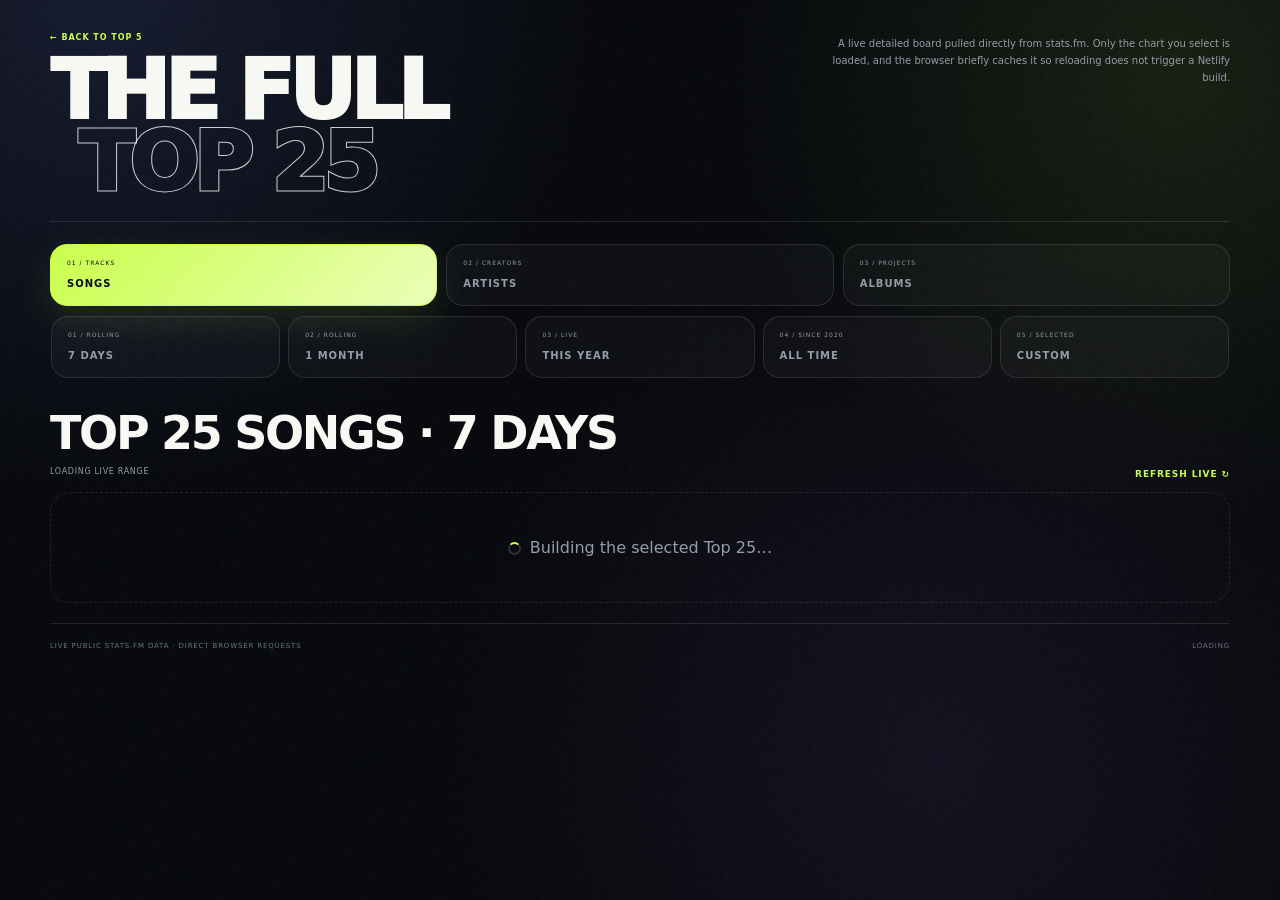
==== top25.html @ 55d4b639 "Add separate live Top 25 page" ====
<!doctype html>
<html lang="en">
<head>
<meta charset="utf-8">
<meta name="viewport" content="width=device-width,initial-scale=1,viewport-fit=cover">
<meta name="theme-color" content="#07090d">
<meta name="color-scheme" content="dark">
<title>Top 25 · Dante's Spotify Power Rankings</title>
<link rel="stylesheet" href="./assets/styles.css">
<link rel="stylesheet" href="./assets/live-additions.css">
</head>
<body>
<div class="noise" aria-hidden="true"></div>
<div class="top25-shell">
<header class="top25-header">
  <div><a class="back-link" href="./index.html">← BACK TO TOP 5</a><h1 class="top25-title">THE FULL <span>TOP 25</span></h1></div>
  <p class="top25-summary">A live detailed board pulled directly from stats.fm. Only the chart you select is loaded, and the browser briefly caches it so reloading does not trigger a Netlify build.</p>
</header>
<section class="top25-controls">
  <nav class="category-tabs" aria-label="Top 25 category">
    <button class="category active" data-category="songs"><small>01 / TRACKS</small><strong>SONGS</strong></button>
    <button class="category" data-category="artists"><small>02 / CREATORS</small><strong>ARTISTS</strong></button>
    <button class="category" data-category="albums"><small>03 / PROJECTS</small><strong>ALBUMS</strong></button>
  </nav>
  <nav class="period-tabs" aria-label="Top 25 period">
    <button class="period" data-period="week"><small>01 / ROLLING</small><strong>7 DAYS</strong></button>
    <button class="period" data-period="month"><small>02 / ROLLING</small><strong>1 MONTH</strong></button>
    <button class="period" data-period="year"><small>03 / LIVE</small><strong>THIS YEAR</strong></button>
    <button class="period" data-period="allTime"><small>04 / SINCE 2020</small><strong>ALL TIME</strong></button>
    <button class="period" data-period="custom"><small>05 / SELECTED</small><strong>CUSTOM</strong></button>
  </nav>
</section>
<div class="head">
  <div><h2 id="top25Heading">TOP 25 SONGS · 7 DAYS</h2><div class="range" id="top25Range">LOADING LIVE RANGE</div></div>
  <button class="refresh-btn" id="refreshTop25">REFRESH LIVE ↻</button>
</div>
<main class="top25-list" id="top25List"><div class="top25-loading"><span class="loader"></span>Building the selected Top 25…</div></main>
<footer class="footer"><span>LIVE PUBLIC STATS.FM DATA · DIRECT BROWSER REQUESTS</span><span id="top25Updated">LOADING</span></footer>
</div>
<script type="module" src="./assets/top25.js"></script>
</body>
</html>
---- assets/styles.css ----
:root{--bg:#07090d;--panel:rgba(16,19,27,.82);--panel-solid:#10131b;--text:#f8f9f4;--muted:#969ca9;--lime:#caff4b;--blue:#708cff;--purple:#bb73ff;--red:#ff7189;--amber:#ffd16f;--line:rgba(255,255,255,.105);--shadow:0 28px 80px rgba(0,0,0,.34)}*{box-sizing:border-box}html{background:var(--bg);scroll-behavior:smooth}body{margin:0;min-height:100vh;color:var(--text);overflow-x:hidden;font-family:Inter,ui-sans-serif,system-ui,-apple-system,BlinkMacSystemFont,"Segoe UI",sans-serif;background:radial-gradient(circle at 8% 0,rgba(112,140,255,.14),transparent 31rem),radial-gradient(circle at 92% 9%,rgba(202,255,75,.09),transparent 28rem),radial-gradient(circle at 73% 84%,rgba(187,115,255,.08),transparent 31rem),var(--bg)}button,a{font:inherit}button{color:inherit}a{color:inherit;text-decoration:none}.noise{pointer-events:none;position:fixed;inset:0;z-index:30;opacity:.035;background-image:url("data:image/svg+xml,%3Csvg viewBox='0 0 180 180' xmlns='http://www.w3.org/2000/svg'%3E%3Cfilter id='n'%3E%3CfeTurbulence type='fractalNoise' baseFrequency='.92' numOctaves='4' stitchTiles='stitch'/%3E%3C/filter%3E%3Crect width='100%25' height='100%25' filter='url(%23n)' opacity='.72'/%3E%3C/svg%3E")}.shell{width:min(1220px,calc(100% - 40px));margin:auto;padding:25px 0 45px;position:relative;z-index:2}.top{display:flex;justify-content:space-between;align-items:center;gap:18px;border-bottom:1px solid var(--line);padding-bottom:21px}.brand{display:flex;align-items:center;gap:12px}.brand-dot{width:12px;height:12px;border-radius:50%;background:var(--lime);box-shadow:0 0 0 6px rgba(202,255,75,.09),0 0 25px rgba(202,255,75,.48)}.brand b{display:block;font-size:11px;letter-spacing:.18em}.brand small{display:block;color:var(--muted);font-size:7px;letter-spacing:.18em;margin-top:4px}.edition{font-size:8px;color:var(--muted);letter-spacing:.12em;text-align:right}.preview-flag{display:inline-flex;align-items:center;gap:7px;margin-left:8px;padding:6px 9px;border:1px solid rgba(255,209,111,.28);color:var(--amber);background:rgba(255,209,111,.055);border-radius:999px;font-size:7px;font-weight:900}.hero{padding:51px 0 29px;display:grid;grid-template-columns:1.2fr .8fr;gap:42px;align-items:end}.kicker{color:var(--lime);font-size:9px;font-weight:950;letter-spacing:.23em}h1{font-size:clamp(53px,8vw,108px);line-height:.8;letter-spacing:-.074em;margin:13px 0 23px;font-weight:980}h1 span{display:block;color:transparent;-webkit-text-stroke:1.25px rgba(248,249,244,.9);transform:translateX(7%)}.lede{color:var(--muted);line-height:1.72;font-size:13px;max-width:780px;margin:0}.hero-note{border:1px solid var(--line);border-radius:22px;padding:19px;background:linear-gradient(145deg,rgba(255,255,255,.05),rgba(255,255,255,.016));box-shadow:var(--shadow)}.hero-note small{font-size:7px;letter-spacing:.18em;color:var(--lime)}.hero-note h2{font-size:18px;letter-spacing:-.03em;margin:10px 0 9px}.hero-note p{color:var(--muted);font-size:9px;line-height:1.65;margin:0}.status{display:grid;grid-template-columns:repeat(4,1fr);border:1px solid var(--line);border-radius:20px;overflow:hidden;background:rgba(255,255,255,.025);margin:1px 0 17px}.status>div{padding:15px 16px;border-right:1px solid var(--line);min-height:69px;display:flex;justify-content:center;flex-direction:column}.status>div:last-child{border-right:0}.status small{display:block;color:var(--muted);font-size:6px;letter-spacing:.17em;margin-bottom:7px}.status strong{font-size:10px;letter-spacing:.045em}.dot{display:inline-block;width:7px;height:7px;border-radius:50%;background:var(--lime);box-shadow:0 0 13px var(--lime);margin-right:7px}.category-tabs{display:grid;grid-template-columns:repeat(3,1fr);gap:9px;margin-bottom:10px}.category,.period{border:1px solid var(--line);background:rgba(255,255,255,.03);color:var(--muted);border-radius:17px;padding:14px 16px;text-align:left;cursor:pointer;transition:.22s ease}.category:hover,.period:hover{transform:translateY(-2px);border-color:rgba(255,255,255,.25)}.category.active{background:linear-gradient(135deg,var(--lime),#ecffb9);color:#07090d;border-color:var(--lime);box-shadow:0 13px 38px rgba(202,255,75,.11)}.category small,.period small{display:block;font-size:6px;letter-spacing:.17em;margin-bottom:6px}.category strong,.period strong{font-size:10px;letter-spacing:.1em}.period-tabs{display:flex;gap:8px;overflow-x:auto;padding:0 1px 13px;scrollbar-width:none}.period-tabs::-webkit-scrollbar{display:none}.period{min-width:145px;flex:1}.period.active{color:var(--text);border-color:rgba(202,255,75,.63);box-shadow:inset 0 -3px 0 var(--lime),0 12px 30px rgba(0,0,0,.12)}.head{display:flex;justify-content:space-between;align-items:end;gap:20px;margin:15px 0 13px}.head h2{font-size:clamp(26px,4vw,46px);letter-spacing:-.05em;margin:0}.range{font-size:8px;color:var(--muted);letter-spacing:.085em;text-align:right;max-width:530px;line-height:1.55}.board{display:grid;gap:12px;min-height:250px}.card{--accent:var(--lime);display:grid;grid-template-columns:79px 106px minmax(0,1fr) 215px;gap:18px;align-items:center;min-height:146px;border:1px solid var(--line);border-radius:23px;padding:17px 19px 17px 6px;background:linear-gradient(104deg,color-mix(in srgb,var(--accent) 8%,transparent),var(--panel) 38%,rgba(16,19,27,.72));overflow:hidden;position:relative;box-shadow:0 21px 62px rgba(0,0,0,.16);opacity:0;transform:translateY(17px);animation:cardIn .53s cubic-bezier(.2,.84,.2,1) forwards}.card:first-child{min-height:180px;grid-template-columns:96px 138px minmax(0,1fr) 245px;border-color:color-mix(in srgb,var(--accent) 53%,transparent)}.card:after{content:"";position:absolute;right:-12%;bottom:-140%;width:58%;height:240%;background:radial-gradient(circle,color-mix(in srgb,var(--accent) 13%,transparent),transparent 64%);pointer-events:none}@keyframes cardIn{to{opacity:1;transform:none}}.rank{font-size:64px;text-align:center;font-weight:980;color:transparent;-webkit-text-stroke:1px var(--accent);letter-spacing:-.09em;position:relative;z-index:1}.card:first-child .rank{font-size:88px;color:var(--accent);-webkit-text-stroke:0;text-shadow:0 0 36px color-mix(in srgb,var(--accent) 39%,transparent)}.art{width:100%;aspect-ratio:1;border-radius:18px;object-fit:cover;position:relative;z-index:1;background:linear-gradient(135deg,color-mix(in srgb,var(--accent) 43%,#1c2334),#0d1017);box-shadow:0 17px 43px rgba(0,0,0,.35)}.artist-art{border-radius:50%}.art-fallback{display:grid;place-items:center;font-size:24px;font-weight:950;letter-spacing:-.055em;color:rgba(255,255,255,.72)}.main{min-width:0;position:relative;z-index:1}.rowtop{display:flex;justify-content:space-between;gap:15px;align-items:flex-start}.name{font-size:clamp(19px,2.65vw,34px);text-transform:uppercase;margin:0;letter-spacing:-.045em;line-height:1.04;overflow-wrap:anywhere}.sub{color:var(--muted);font-size:9px;letter-spacing:.1em;text-transform:uppercase;margin:7px 0 0}.badges{display:flex;align-items:center;gap:7px;flex-wrap:wrap;justify-content:flex-end}.move,.trend-badge{border:1px solid var(--line);border-radius:999px;padding:6px 9px;font-size:7px;font-weight:950;letter-spacing:.075em;white-space:nowrap}.move.up{color:var(--lime)}.move.down{color:var(--red)}.move.new{color:var(--amber)}.trend-badge{color:var(--blue)}.metrics{display:flex;gap:20px;flex-wrap:wrap;margin-top:21px}.metric small{display:block;color:var(--muted);font-size:5px;letter-spacing:.17em;margin-bottom:5px}.metric strong{font-size:11px}.meter{height:4px;background:rgba(255,255,255,.07);border-radius:999px;margin-top:16px;overflow:hidden}.meter i{display:block;height:100%;background:var(--accent);box-shadow:0 0 15px var(--accent);transform-origin:left;animation:grow .9s .18s both}@keyframes grow{from{transform:scaleX(0)}}.score-pane{position:relative;z-index:1}.score-line{display:flex;justify-content:flex-end;align-items:baseline;gap:5px}.score-line strong{font-size:45px;letter-spacing:-.065em}.score-line small{color:var(--muted);font-size:6px;letter-spacing:.16em}.spark{width:100%;height:63px;margin-top:6px}.spark polyline{fill:none;stroke:var(--accent);stroke-width:2.3;vector-effect:non-scaling-stroke;filter:drop-shadow(0 0 7px var(--accent))}.spark polygon{fill:color-mix(in srgb,var(--accent) 11%,transparent)}.sparkline-base{stroke:rgba(255,255,255,.08);stroke-width:1;stroke-dasharray:3 4}.spark-caption{text-align:right;color:var(--muted);font-size:5px;letter-spacing:.145em;line-height:1.35;margin-top:-1px}.content-grid{display:grid;grid-template-columns:minmax(0,1.18fr) minmax(340px,.82fr);gap:14px;margin-top:16px}.panel{border:1px solid var(--line);border-radius:23px;background:var(--panel);padding:21px;box-shadow:0 20px 55px rgba(0,0,0,.12);backdrop-filter:blur(15px)}.eyebrow{color:var(--lime);font-size:7px;font-weight:950;letter-spacing:.19em}.panel h3{font-size:22px;letter-spacing:-.035em;margin:9px 0 12px}.panel p{color:#c4c8d2;font-size:11px;line-height:1.77;margin:0}.leader-grid{display:grid;grid-template-columns:repeat(3,1fr);gap:9px;margin-top:18px}.leader{border:1px solid var(--line);border-radius:14px;padding:11px;background:rgba(255,255,255,.025)}.leader small{display:block;color:var(--muted);font-size:5px;letter-spacing:.16em;margin-bottom:6px}.leader strong{font-size:10px}.playlist-head{display:flex;justify-content:space-between;align-items:center;gap:13px;margin-bottom:12px}.playlist-title-wrap h3{margin:7px 0 0}.carousel-controls{display:flex;gap:7px}.carousel-btn{width:38px;height:38px;border-radius:12px;border:1px solid var(--line);background:rgba(255,255,255,.035);cursor:pointer;display:grid;place-items:center;font-size:18px;transition:.2s}.carousel-btn:hover{transform:translateY(-2px);border-color:rgba(255,255,255,.28)}.playlist-stage{position:relative;overflow:hidden;border-radius:17px;background:#121212;touch-action:pan-y}.playlist-meta{display:flex;align-items:center;justify-content:space-between;gap:13px;margin:0 1px 10px}.playlist-meta strong{font-size:12px;letter-spacing:.07em}.open-link{font-size:7px;color:var(--lime);letter-spacing:.13em}.spotify-frame{display:block;width:100%;height:352px;border:0;border-radius:17px;background:#121212}.carousel-foot{display:flex;justify-content:space-between;align-items:center;gap:13px;margin-top:11px}.dots{display:flex;gap:6px}.dot-btn{width:7px;height:7px;padding:0;border:0;border-radius:50%;background:rgba(255,255,255,.2);cursor:pointer}.dot-btn.active{width:22px;border-radius:999px;background:var(--lime);box-shadow:0 0 12px rgba(202,255,75,.42)}.carousel-count{font-size:7px;color:var(--muted);letter-spacing:.16em}.playlist-note{color:var(--muted)!important;font-size:8px!important;line-height:1.6!important;margin-top:10px!important}.method-grid{display:grid;grid-template-columns:1fr 1fr;gap:14px;margin-top:14px}.formula{font-size:clamp(22px,3.7vw,43px);font-weight:980;letter-spacing:-.055em;line-height:1.04}.formula span{color:var(--lime)}.method-copy{color:var(--muted);font-size:9px;line-height:1.75}.method-copy b{color:var(--text)}.empty{border:1px dashed rgba(255,255,255,.17);border-radius:22px;padding:35px;text-align:center;color:var(--muted);line-height:1.7}.footer{display:flex;justify-content:space-between;align-items:center;gap:15px;border-top:1px solid var(--line);margin-top:20px;padding-top:18px;color:#6c7280;font-size:7px;letter-spacing:.12em}@media(max-width:940px){.hero{grid-template-columns:1fr}.card,.card:first-child{grid-template-columns:64px 92px minmax(0,1fr) 185px}.card:first-child{grid-template-columns:75px 112px minmax(0,1fr) 195px}.content-grid{grid-template-columns:1fr}}@media(max-width:760px){.score-pane{display:none}.card,.card:first-child{grid-template-columns:60px 90px minmax(0,1fr)}.card:first-child{grid-template-columns:69px 104px minmax(0,1fr)}.method-grid{grid-template-columns:1fr}}@media(max-width:620px){.shell{width:calc(100% - 22px);padding-top:16px}.top{align-items:flex-start}.edition{max-width:160px}.preview-flag{display:flex;margin:7px 0 0 auto;width:max-content}.hero{padding:38px 0 26px;gap:25px}h1{font-size:56px}h1 span{transform:translateX(2%)}.lede{font-size:11px}.status{grid-template-columns:1fr 1fr}.status>div:nth-child(2){border-right:0}.status>div:nth-child(-n+2){border-bottom:1px solid var(--line)}.category-tabs{gap:6px}.category{padding:12px 9px}.category strong{font-size:9px}.period{min-width:126px;padding:13px 12px}.head{align-items:flex-start;flex-direction:column;gap:7px}.range{text-align:left}.card,.card:first-child{grid-template-columns:43px 67px minmax(0,1fr);gap:9px;min-height:124px;padding:12px 10px 12px 2px;border-radius:18px}.card:first-child{min-height:141px}.rank,.card:first-child .rank{font-size:41px}.art{border-radius:13px}.artist-art{border-radius:50%}.name{font-size:16px}.sub{font-size:7px}.badges{gap:4px}.trend-badge{display:none}.move{font-size:6px;padding:5px 6px}.metrics{gap:10px;margin-top:12px}.metric strong{font-size:9px}.metric:nth-child(4){display:none}.meter{margin-top:10px}.panel{padding:17px}.leader-grid{grid-template-columns:1fr}.spotify-frame{height:352px}.footer{align-items:flex-start;flex-direction:column}}
---- assets/live-additions.css ----
body.modal-open{overflow:hidden}.live-flag{display:inline-flex;align-items:center;margin-left:8px;padding:6px 9px;border:1px solid rgba(202,255,75,.3);color:var(--lime);background:rgba(202,255,75,.055);border-radius:999px;font-size:7px;font-weight:900}.status strong{line-height:1.45}.refresh-btn{border:0;background:none;color:var(--lime);font-size:9px;font-weight:900;letter-spacing:.1em;padding:0;text-align:left;cursor:pointer}.refresh-btn:hover{color:#fff}.custom-range-bar{border:1px solid rgba(202,255,75,.25);border-radius:20px;padding:17px 18px;background:linear-gradient(135deg,rgba(202,255,75,.07),rgba(112,140,255,.035));display:grid;grid-template-columns:minmax(0,1fr) auto;gap:12px 18px;align-items:center;margin-bottom:15px;animation:slideDown .3s ease}.custom-range-bar[hidden]{display:none}.custom-range-bar small{display:block;color:var(--muted);font-size:6px;letter-spacing:.17em;margin-bottom:7px}.custom-range-bar strong{font-size:13px}.custom-range-bar p{grid-column:1/-1;color:var(--muted);font-size:8px;margin:0;line-height:1.55}.custom-actions{display:flex;gap:8px;flex-wrap:wrap}.primary-btn,.secondary-btn{border-radius:12px;padding:11px 14px;font-size:8px;font-weight:950;letter-spacing:.11em;cursor:pointer;transition:.2s}.primary-btn{border:1px solid var(--lime);background:var(--lime);color:#07090d}.primary-btn:disabled{opacity:.35;cursor:not-allowed}.secondary-btn{border:1px solid var(--line);background:rgba(255,255,255,.04)}.primary-btn:not(:disabled):hover,.secondary-btn:hover{transform:translateY(-2px)}@keyframes slideDown{from{opacity:0;transform:translateY(-8px)}to{opacity:1;transform:none}}.head{align-items:flex-end}.head>div{min-width:0}.range{text-align:left;max-width:670px;margin-top:6px}.top25-link{display:flex;align-items:center;gap:12px;border:1px solid rgba(202,255,75,.25);border-radius:14px;padding:12px 14px;color:var(--lime);font-size:8px;font-weight:950;letter-spacing:.12em;white-space:nowrap;transition:.2s}.top25-link span{font-size:18px;line-height:0}.top25-link:hover{transform:translateX(3px);background:rgba(202,255,75,.06)}.top25-link.disabled{pointer-events:none;opacity:.35}.loader{display:inline-block;width:13px;height:13px;margin-right:9px;border:2px solid rgba(255,255,255,.15);border-top-color:var(--lime);border-radius:50%;vertical-align:-2px;animation:spin .8s linear infinite}@keyframes spin{to{transform:rotate(360deg)}}
.calendar-overlay{position:fixed;inset:0;z-index:100;background:rgba(3,5,8,.76);backdrop-filter:blur(14px);display:grid;place-items:center;padding:20px;opacity:0;transition:opacity .18s ease}.calendar-overlay[hidden]{display:none}.calendar-overlay.open{opacity:1}.calendar-sheet{width:min(900px,100%);max-height:min(850px,calc(100vh - 30px));overflow:auto;border:1px solid rgba(255,255,255,.15);border-radius:28px;padding:24px;background:linear-gradient(145deg,#121722,#0c1017);box-shadow:0 40px 120px rgba(0,0,0,.62);transform:translateY(18px) scale(.98);transition:transform .22s cubic-bezier(.2,.8,.2,1)}.calendar-overlay.open .calendar-sheet{transform:none}.calendar-top{display:flex;justify-content:space-between;align-items:flex-start;gap:20px}.calendar-top h2{margin:7px 0 0;font-size:30px;letter-spacing:-.04em}.calendar-close{width:42px;height:42px;border-radius:14px;border:1px solid var(--line);background:rgba(255,255,255,.04);font-size:25px;cursor:pointer}.calendar-summary{display:grid;grid-template-columns:1fr auto 1fr;gap:12px;align-items:center;margin:20px 0 14px}.calendar-summary>div{border:1px solid var(--line);border-radius:15px;padding:12px;background:rgba(255,255,255,.025)}.calendar-summary small{display:block;color:var(--muted);font-size:6px;letter-spacing:.16em;margin-bottom:6px}.calendar-summary strong{font-size:11px}.calendar-summary>span{color:var(--lime)}.quick-ranges{display:flex;gap:7px;flex-wrap:wrap;margin-bottom:18px}.quick-ranges button{border:1px solid var(--line);background:rgba(255,255,255,.035);border-radius:999px;padding:8px 11px;font-size:7px;font-weight:900;letter-spacing:.09em;cursor:pointer}.quick-ranges button:hover{border-color:rgba(202,255,75,.45);color:var(--lime)}.calendar-nav{display:flex;justify-content:space-between;align-items:center;border-top:1px solid var(--line);padding-top:15px}.calendar-nav button{width:38px;height:38px;border:1px solid var(--line);border-radius:12px;background:rgba(255,255,255,.035);cursor:pointer}.calendar-nav strong{font-size:9px;letter-spacing:.1em;color:var(--muted)}.calendar-months{display:grid;grid-template-columns:1fr 1fr;gap:18px;margin-top:13px}.calendar-month{border:1px solid var(--line);border-radius:18px;padding:16px;background:rgba(255,255,255,.018)}.calendar-month h3{margin:0 0 13px;font-size:15px;letter-spacing:-.02em}.weekdays,.days-grid{display:grid;grid-template-columns:repeat(7,1fr);gap:5px}.weekdays{margin-bottom:6px}.weekdays span{text-align:center;color:var(--muted);font-size:6px;font-weight:900}.calendar-day,.calendar-blank{aspect-ratio:1;display:grid;place-items:center}.calendar-day{border:0;border-radius:10px;background:transparent;font-size:10px;cursor:pointer;position:relative}.calendar-day:hover:not(:disabled){background:rgba(202,255,75,.12);color:var(--lime)}.calendar-day.selected{background:var(--lime);color:#07090d;font-weight:950;box-shadow:0 0 18px rgba(202,255,75,.25)}.calendar-day.in-range{background:rgba(202,255,75,.09);color:#fff}.calendar-day:disabled{opacity:.16;cursor:not-allowed}.calendar-foot{display:flex;justify-content:flex-end;gap:9px;margin-top:18px;padding-top:17px;border-top:1px solid var(--line)}
.top25-shell{width:min(1180px,calc(100% - 40px));margin:auto;padding:25px 0 50px;position:relative;z-index:2}.top25-header{display:flex;justify-content:space-between;gap:20px;align-items:flex-start;border-bottom:1px solid var(--line);padding-bottom:22px}.back-link{display:inline-flex;gap:9px;align-items:center;color:var(--lime);font-size:8px;font-weight:900;letter-spacing:.12em;margin-bottom:13px}.top25-title{font-size:clamp(40px,7vw,82px);letter-spacing:-.065em;line-height:.88;margin:0}.top25-title span{display:block;color:transparent;-webkit-text-stroke:1px rgba(255,255,255,.8)}.top25-summary{max-width:410px;color:var(--muted);font-size:10px;line-height:1.7;text-align:right}.top25-controls{margin:22px 0 14px}.top25-list{display:grid;gap:8px}.top25-row{--accent:var(--lime);display:grid;grid-template-columns:58px 66px minmax(0,1fr) 100px 110px 100px;gap:14px;align-items:center;border:1px solid var(--line);border-radius:18px;padding:10px 14px 10px 7px;background:linear-gradient(100deg,color-mix(in srgb,var(--accent) 7%,transparent),rgba(16,19,27,.78));animation:cardIn .45s both}.top25-row.featured{min-height:96px;border-color:color-mix(in srgb,var(--accent) 35%,transparent)}.top25-rank{text-align:center;font-size:30px;font-weight:980;color:transparent;-webkit-text-stroke:1px var(--accent)}.top25-row.featured .top25-rank{color:var(--accent);-webkit-text-stroke:0}.top25-art{width:100%;aspect-ratio:1;border-radius:13px;object-fit:cover;background:#141924}.top25-art.artist-art{border-radius:50%}.top25-name{min-width:0}.top25-name strong{display:block;font-size:14px;text-transform:uppercase;white-space:nowrap;overflow:hidden;text-overflow:ellipsis}.top25-name small{display:block;margin-top:5px;color:var(--muted);font-size:7px;letter-spacing:.08em;text-transform:uppercase;white-space:nowrap;overflow:hidden;text-overflow:ellipsis}.top25-stat small{display:block;color:var(--muted);font-size:5px;letter-spacing:.15em;margin-bottom:4px}.top25-stat strong{font-size:10px}.top25-power{text-align:right;display:grid;justify-items:end;gap:3px}.top25-power strong{font-size:26px;letter-spacing:-.05em}.top25-power small{display:block;color:var(--muted);font-size:5px;letter-spacing:.13em}.top25-power .move{padding:4px 7px}.top25-loading{padding:45px;text-align:center;border:1px dashed var(--line);border-radius:20px;color:var(--muted)}
@media(max-width:940px){.top25-row{grid-template-columns:50px 58px minmax(0,1fr) 86px 88px}.top25-row .top25-stat:nth-of-type(2){display:none}}@media(max-width:760px){.top25-header{display:block}.top25-summary{text-align:left;margin-top:18px}.top25-row{grid-template-columns:42px 52px minmax(0,1fr) 70px}.top25-row .top25-stat{display:none}.top25-power strong{font-size:22px}}@media(max-width:700px){.calendar-overlay{align-items:end;padding:0}.calendar-sheet{width:100%;max-height:92vh;border-radius:26px 26px 0 0;padding:20px 15px calc(18px + env(safe-area-inset-bottom));transform:translateY(100%)}.calendar-overlay.open .calendar-sheet{transform:none}.calendar-months{grid-template-columns:1fr}.calendar-summary{gap:7px}.quick-ranges{overflow-x:auto;flex-wrap:nowrap;padding-bottom:3px}.quick-ranges button{white-space:nowrap}.calendar-foot{position:sticky;bottom:-1px;background:#0d1118;padding-bottom:2px}}@media(max-width:620px){.top25-shell{width:calc(100% - 22px);padding-top:16px}.head{align-items:flex-start;flex-direction:column;gap:11px}.top25-link{width:100%;justify-content:space-between}.custom-range-bar{grid-template-columns:1fr}.custom-actions{width:100%}.custom-actions button{flex:1}.top25-row{grid-template-columns:37px 48px minmax(0,1fr) 55px;padding:8px 8px 8px 3px;gap:8px}.top25-rank{font-size:24px}.top25-name strong{font-size:11px}.top25-power strong{font-size:19px}}
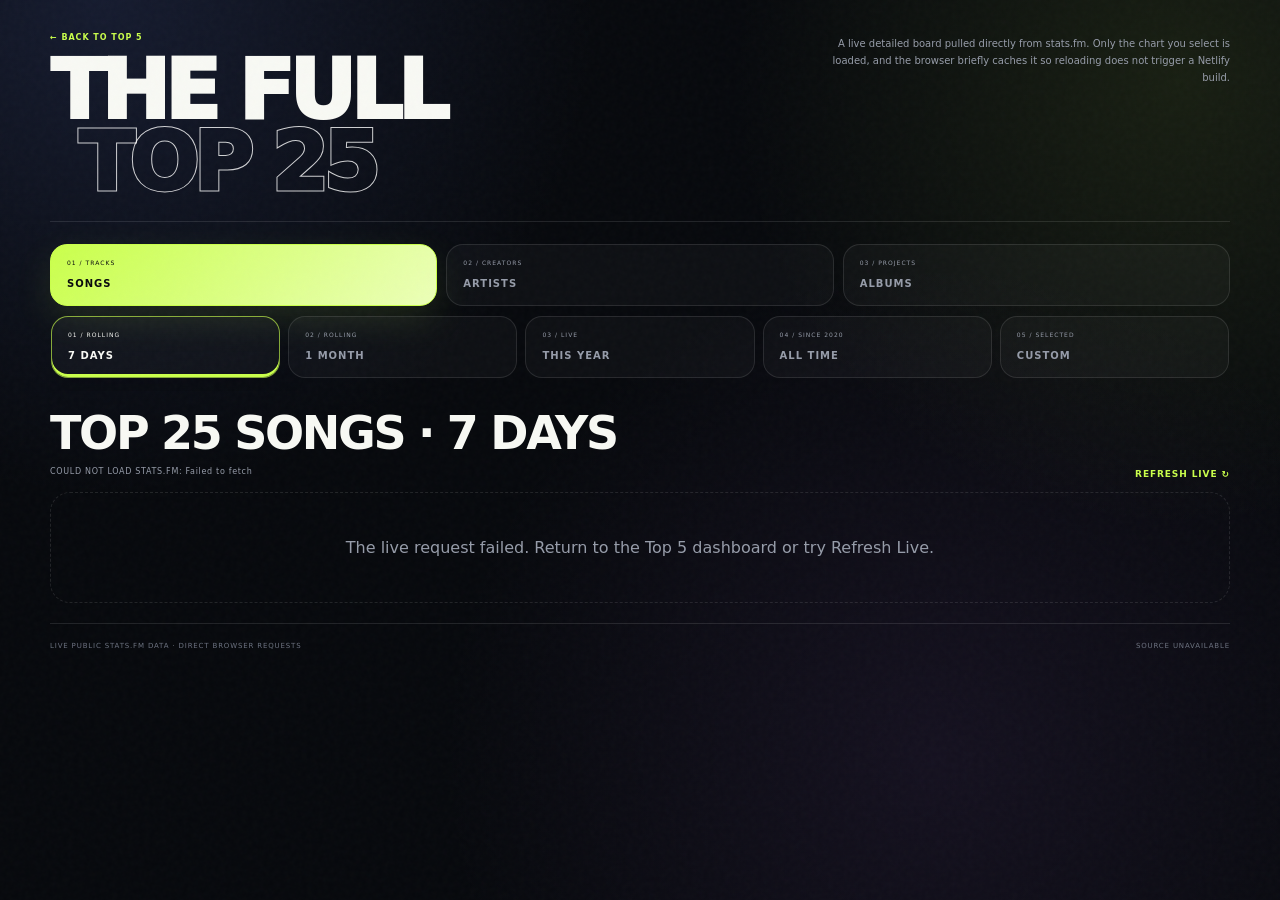
==== commit b892e771: "Preserve Top 25 return state" ====
--- a/top25.html
+++ b/top25.html
@@ -13,7 +13,7 @@
 <div class="noise" aria-hidden="true"></div>
 <div class="top25-shell">
 <header class="top25-header">
-  <div><a class="back-link" href="./index.html">← BACK TO TOP 5</a><h1 class="top25-title">THE FULL <span>TOP 25</span></h1></div>
+  <div><a class="back-link" id="backTop5" href="./index.html">← BACK TO TOP 5</a><h1 class="top25-title">THE FULL <span>TOP 25</span></h1></div>
   <p class="top25-summary">A live detailed board pulled directly from stats.fm. Only the chart you select is loaded, and the browser briefly caches it so reloading does not trigger a Netlify build.</p>
 </header>
 <section class="top25-controls">
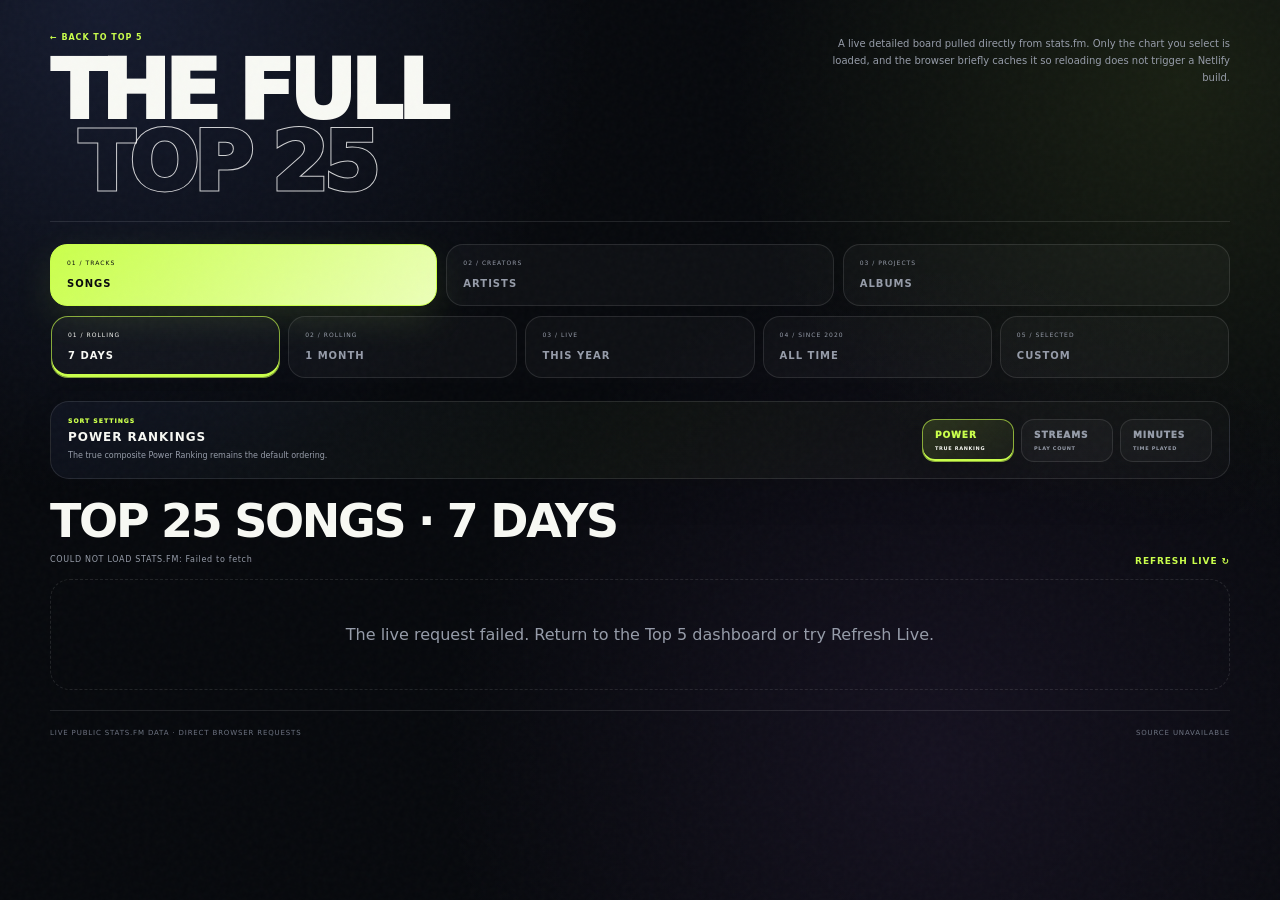
==== commit ed43f29e: "Add ranking mode selector to Top 25" ====
--- a/top25.html
+++ b/top25.html
@@ -8,6 +8,7 @@
 <title>Top 25 · Dante's Spotify Power Rankings</title>
 <link rel="stylesheet" href="./assets/styles.css">
 <link rel="stylesheet" href="./assets/live-additions.css">
+<link rel="stylesheet" href="./assets/sort-modes.css">
 </head>
 <body>
 <div class="noise" aria-hidden="true"></div>
@@ -29,6 +30,18 @@
     <button class="period" data-period="allTime"><small>04 / SINCE 2020</small><strong>ALL TIME</strong></button>
     <button class="period" data-period="custom"><small>05 / SELECTED</small><strong>CUSTOM</strong></button>
   </nav>
+  <section class="sort-settings" aria-label="Top 25 ranking sort settings">
+    <div class="sort-settings-copy">
+      <small>SORT SETTINGS</small>
+      <strong id="sortModeName">POWER RANKINGS</strong>
+      <p id="sortModeDescription">The true composite Power Ranking remains the default ordering.</p>
+    </div>
+    <div class="sort-mode-tabs" role="group" aria-label="Choose Top 25 ranking mode">
+      <button class="sort-mode active" type="button" data-sort="power"><span>POWER</span><small>TRUE RANKING</small></button>
+      <button class="sort-mode" type="button" data-sort="streams"><span>STREAMS</span><small>PLAY COUNT</small></button>
+      <button class="sort-mode" type="button" data-sort="minutes"><span>MINUTES</span><small>TIME PLAYED</small></button>
+    </div>
+  </section>
 </section>
 <div class="head">
   <div><h2 id="top25Heading">TOP 25 SONGS · 7 DAYS</h2><div class="range" id="top25Range">LOADING LIVE RANGE</div></div>
--- a/assets/sort-modes.css
+++ b/assets/sort-modes.css
@@ -0,0 +1 @@
+.sort-settings{display:grid;grid-template-columns:minmax(0,1fr) auto;gap:14px 22px;align-items:center;margin:0 0 15px;padding:15px 17px;border:1px solid var(--line);border-radius:19px;background:linear-gradient(125deg,rgba(112,140,255,.055),rgba(202,255,75,.035),rgba(255,255,255,.015));box-shadow:0 14px 38px rgba(0,0,0,.09)}.sort-settings-copy{min-width:0}.sort-settings-copy>small{display:block;color:var(--lime);font-size:6px;font-weight:950;letter-spacing:.18em;margin-bottom:6px}.sort-settings-copy>strong{display:block;font-size:12px;letter-spacing:.08em}.sort-settings-copy>p{margin:6px 0 0;max-width:690px;color:var(--muted);font-size:8px;line-height:1.55}.sort-mode-tabs{display:grid;grid-template-columns:repeat(3,minmax(92px,1fr));gap:7px}.sort-mode{min-width:0;border:1px solid var(--line);border-radius:13px;background:rgba(255,255,255,.03);color:var(--muted);padding:10px 12px;text-align:left;cursor:pointer;transition:transform .18s ease,border-color .18s ease,background .18s ease,color .18s ease}.sort-mode:hover{transform:translateY(-2px);border-color:rgba(255,255,255,.24)}.sort-mode span{display:block;font-size:9px;font-weight:950;letter-spacing:.1em}.sort-mode small{display:block;margin-top:5px;font-size:5px;font-weight:800;letter-spacing:.13em}.sort-mode.active{border-color:rgba(202,255,75,.62);background:linear-gradient(135deg,rgba(202,255,75,.14),rgba(202,255,75,.045));color:var(--text);box-shadow:inset 0 -2px 0 var(--lime),0 10px 25px rgba(0,0,0,.12)}.sort-mode.active span{color:var(--lime)}.score-line.sort-value strong{font-size:clamp(27px,3.2vw,41px);letter-spacing:-.055em}.top25-power.sort-value strong{font-size:21px;letter-spacing:-.035em}.top25-controls .sort-settings{margin-top:10px;margin-bottom:0}.top25-controls .sort-settings-copy>p{max-width:560px}@media(max-width:820px){.sort-settings{grid-template-columns:1fr}.sort-mode-tabs{width:100%}}@media(max-width:520px){.sort-settings{padding:13px}.sort-mode-tabs{grid-template-columns:repeat(3,1fr);gap:5px}.sort-mode{padding:10px 8px}.sort-mode span{font-size:8px}.sort-mode small{font-size:4.5px}.sort-settings-copy>p{font-size:7px}.score-line.sort-value strong{font-size:28px}}
